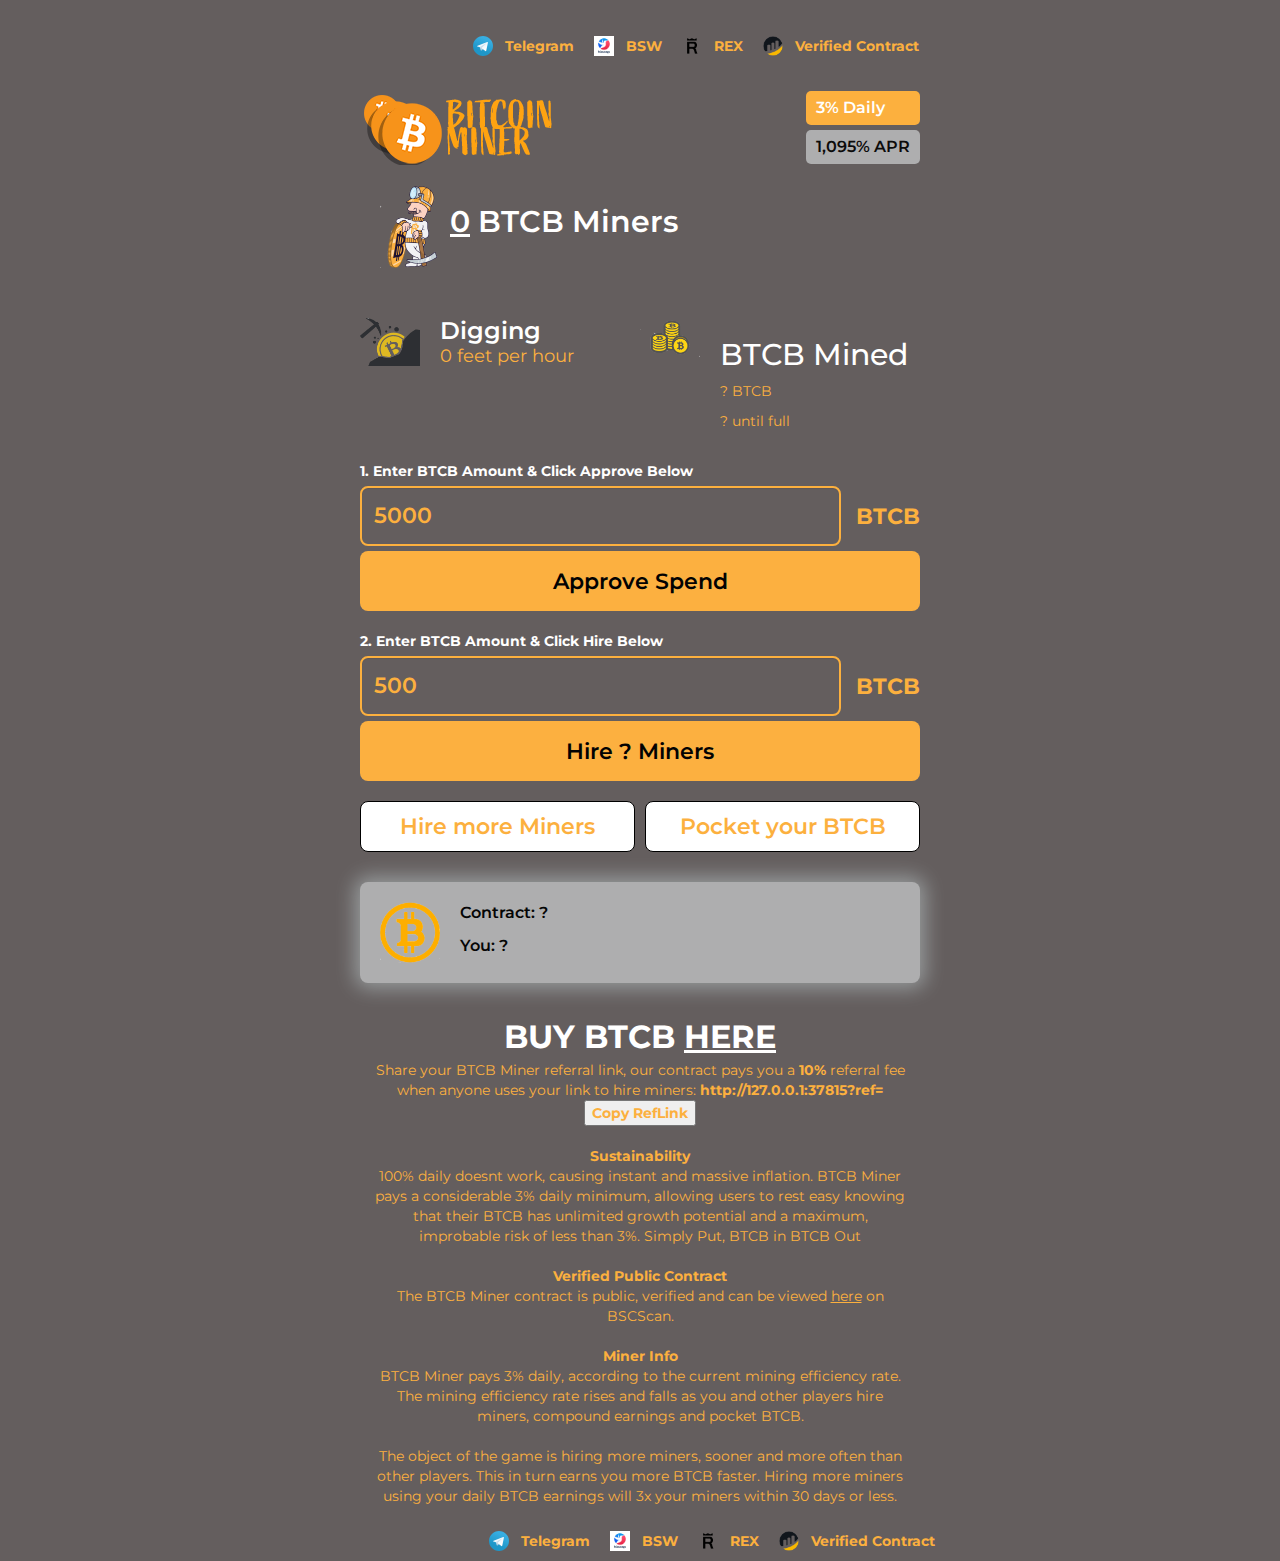
==== index.html @ 1145987a "Add files via upload" ====
<!DOCTYPE html>
<html lang="en">




<head>
	<meta charset="utf-8">
	<meta content="IE=edge" http-equiv="X-UA-Compatible">
	<meta content="width=device-width, initial-scale=1" name="viewport">
	<meta content="Hire Miners to earn BTCB" name="description">
	<meta name="image" content="miner-og-image.html">
	<!-- opengraph image -->
	<meta property="og:image" content="miner-og-image.html">
	<meta property="og:title" content="BTCB MINER">
	<meta property="og:type" content="website" />
	<meta property="og:description" content="Hire Miners to earn BTCB">
	<meta property="og:url" content="index-2.html">
	<!-- Twitter meta -->
	<meta name="twitter:card" content="summary_large_image">
	<meta name="twitter:site" content="index-2.html">
	<meta name="twitter:title" content="BTCB MINER">
	<meta name="twitter:description" content="Hire Miners to earn BTCB">
	<meta name="twitter:image" content="miner-og-image.html">
	<!-- favicon files -->
	 <link rel="icon" type="image/png" href="/images/btclogo.png" sizes="32x32" />
	<link rel="icon" type="image/png" href="/images/btclogo.png" sizes="16x16" /> 
	<meta name="msapplication-TileColor" content="#2b5797">
	<meta name="theme-color" content="#ffffff">
	<title>BTCB MINER</title>
	<!-- bootstrap core CSS -->
	<link href="assets/css/ie10-viewport-bug-workaround.css" rel="stylesheet">
	<link href="assets/css/jumbotron-narrow.css" rel="stylesheet">
	<link href="assets/css/bootstrap.min.css" rel="stylesheet">
	<link href="assets/css/custom.css" rel="stylesheet">
	<!-- <link href="fonts.min.css" rel="stylesheet" type="text/css"> -->
	<link rel="preconnect" href="https://fonts.googleapis.com/">
	<link rel="preconnect" href="https://fonts.gstatic.com/" crossorigin>
	<link href="https://fonts.googleapis.com/css2?family=Montserrat:wght@400;500;600&amp;display=swap" rel="stylesheet">
</head>

<body style="background-color: rgb(100, 94, 94);">
	<div class="modal" id="myModal">
		<div class="modal-content">
			<div id="modal-internal"></div>
		</div>
	</div>
	<div style="background-color: rgb(100, 94, 94);color: white"class="custom-container">
		<nav class="navbar navbar-default">
			<div class="container-fluid">
				<div></div>
				<div class="navbar-header">
				</div>

				<div class="mobile-align">
					<ul class="nav navbar-nav navbar-right font-weight-normal">
						<li><a class="social-pad" href="https://t.me/officialrexminer" target="_blank"><img alt="telegram"
									class="social-icons" src="images/telegram.svg"><span
									class="hide-mobile">Telegram</span></a></li>
						<li><a class="social-pad" href="https://biswapminer.co" target="_blank"><img
									alt="Telegram" class="social-icons" src="images/biswaplogo.jpg"><span
									class="hide-mobile">BSW</span></a></li>
						<li><a class="social-pad" href="https://rexminer.co" target="_blank"><img
									alt="Telegram" class="social-icons" src="images/rex-token-com-black.png"><span
									class="hide-mobile">REX</span></a></li>
						<li><a class="social-pad"
								    href="https://bscscan.com/address/0xaE782F71EbE77871d57ecbde4A607139460432c2#codea"
								    target="_blank"><img alt="BscScan Logo" class="social-icons" src="images/bscan_logo.png"><span
									class="hide-mobile">Verified Contract</span></a></li>
					</ul>
				</div>
			</div>
		</nav>
		<div>
			<ul style="display:none;" class="nav nav-tabs nav-justified" id="myTabs" role="tablist">
				<li role="presentation" class="active"><a href="#home" id="miners-tab" role="tab" data-toggle="tab"
						aria-controls="home" aria-expanded="true">BTCB Miner</a></li>
			</ul>
			<div class="tab-content" id="myTabContent">
				<div class="tab-pane fade active in" role="tabpanel" id="home" aria-labelledby="miners-tab">


					<div class="banner">
						<img alt="logo"  src="images/btc.png">
						<div class="title">
							<p class="daily">3% Daily</p>
							<p class="apr">1,095% APR</p>
						</div>
					</div>
					<div>
						<div class="container-fluid miners-tally-container">
							<img alt="Miners" class="icon" src="images/miner.png">
							<h2 class="tally-text"><u><span class="num-miners">0</span></u> BTCB Miners</h2>
						</div>
						<div class="digging-mined-container">
							<div class="custom-row">
								<img alt="Digging" class="icon" src="images/digging.png">
								<div class="dm-container-right">
									<h2>Digging</h2>
									<p><span id="production-rate">0</span> feet per hour</p>
								</div>
							</div>
							<div class="custom-row">
								<img alt="Mined" class="icon" src="images/mined.png">
								<div class="dm-container-left">
									<h2>BTCB Mined</h2>
									<p><span id="sell-price">?</span> BTCB</p>
									<p><span id="until-full">?</span> until full</p>
								</div>
							</div>
						</div>

						<div class="spend-container" >
							<div class="spend-input-continer">
								<label for="approve">1. Enter BTCB Amount & Click Approve Below</label>
								<div class="spend-input">
									<input class="form-control" id="spend-allowance" name="approve" onchange="" step="1000"
									type="number" value="5000">
									<span class="bnb-text">BTCB</span>
													</div>
									<button class="btn btn-lg btn-buy" onclick="approve()" role="button">
								Approve Spend
							</button>
							<p id="spend-limit"></p>

								<label for="spend">2. Enter BTCB Amount & Click Hire Below</label>
								<div class="spend-input">
									<input class="form-control" id="eth-to-spend" name="spend" onchange="updateBuyPrice()" step="100"
									type="number" value="500">
									<span class="bnb-text">BTCB</span>
								</div>
							</div>
							<button class="btn btn-lg btn-buy" onclick="buyEggs2()" role="button">
								Hire <span id="eggs-to-buy-2">?</span> Miners
							</button>
						</div>
						<div class="other-button-container">
							<button class="btn btn-lg btn-hatch" onclick="hatchEggs1()"
									role="button">Hire more Miners</button>
							<button class="btn btn-lg btn-sell"
									onclick="sellEggs(displayTransactionMessage); document.getElementById('sellprice')"
									role="button">Pocket your BTCB</button>
						</div>

						<div class="altcolor">
							<img alt="Digging" class="icon" src="images/btclogo.png">
							<div>
								<p>Contract: <span id="contract-balance">?</span></p>
								<p>You: <span id="user-balance">?</span></p>
							</div>
						</div>

					</div>
				</div>

				<footer class="footer">


					<!-- <div class="row">

						<div class="col-lg-6">
							<h4><u>Sustainability</u></h4>
							<p>MATIC Miner pays a modest 3% daily, allowing investors to rest easy knowing that their
								investments have unlimited growth potential and a maximum, improbable risk of less than
								3%.

								<h4><u>Verified Public Contract</u></h4>
								<p>The MATIC Miner contract is public, verified and can be viewed here on <a
										href="https://polygonscan.com/address/0xf08665261ef76e56e732c711330e905020e445da"
										target="_blank"><u>BscScan</u></a>.
								</p>


						</div>
						<div class="col-lg-6">
							<h4><u>Miner Info</u></h4>
							<p>MATIC Miner pays 3% daily, according to the current mining efficiency rate. The mining
								efficiency rate rises and falls as you and other players hire miners, compound earnings
								and pocket MATIC. </p>
							<p>The object of the game is hiring more miners, sooner and more often than other players.
								This in turn earns you more MATIC faster. Hiring more miners using your daily MATIC
								earnings will 3x your miners within 30 days or less.</p>

						</div> -->

						<!-- <div class="col-lg-12">
							<center>
								<p><span><a href="instructions.html" target="_blank"><img alt="How To Start Mining"
												src="quesionmarkguy.png" width="15%" height="auto"><b>How To Start
												Mining</b></a></span></p>
							</center>
						</div> -->
						<div class="">
							<div class="col-md-12">
								<font style="font-size:14px">
									<center><p>
										<b style="font-size: xx-large;color:white">BUY BTCB <a href="https://pancakeswap.finance/swap?inputCurrency=0x7130d2a12b9bcbfae4f2634d864a1ee1ce3ead9c"><u style="color:white">HERE</u></b></a>
										<br>Share your BTCB Miner referral link, our contract pays you a <b>10%</b> referral fee when anyone uses your link to hire miners: <b><a id="playerreflink" ><button onclick="copyToClipboard('#playerreflink')">Copy RefLink</a></button>
										<input id="copytextthing" style="display:none;" type="text" value="Hello Worldfdgerh"></a></b>
										<br><br>
										<b>Sustainability</b>
										<br>
										100% daily doesnt work, causing instant and massive inflation. BTCB Miner pays a considerable 3% daily minimum, allowing users to rest easy knowing that their BTCB has unlimited growth potential and a maximum, improbable risk of less than 3%. Simply Put, BTCB in BTCB Out
										<br><br>
									<b>Verified Public Contract</b>
										<br>
										The BTCB Miner contract is public, verified and can be viewed <a href="https://bscscan.com/address/0xaE782F71EbE77871d57ecbde4A607139460432c2#code"><u>here</u></a> on BSCScan.
										
										<br><br>
									<b>Miner Info</b>
									<br>
									BTCB Miner pays 3% daily, according to the current mining efficiency rate. The mining efficiency rate rises and falls as you and other players hire miners, compound earnings and pocket BTCB.
										<br><br>
										The object of the game is hiring more miners, sooner and more often than other players. This in turn earns you more BTCB faster. Hiring more miners using your daily BTCB earnings will 3x your miners within 30 days or less.</p></center>
								</font>
							</div>


							<center>
								<ul class="nav navbar-nav navbar-right font-weight-normal">
									<li><a class="social-pad" href="https://t.me/officialrexminer" target="_blank"><img
												alt="Telegram" class="social-icons" src="images/telegram.svg"><span
												class="hide-mobile">Telegram</span></a></li>
									<li><a class="social-pad" href="https://biswapminer.co" target="_blank"><img
													alt="Telegram" class="social-icons" src="images/biswaplogo.jpg"><span
													class="hide-mobile">BSW</span></a></li>
									<li><a class="social-pad" href="https://rexminer.co" target="_blank"><img
													alt="Telegram" class="social-icons" src="images/rex-token-com-black.png"><span
													class="hide-mobile">REX</span></a></li>
									<li><a class="social-pad"
											href="https://bscscan.com/address/0xaE782F71EbE77871d57ecbde4A607139460432c2#code"
											target="_blank"><img alt="BscScan Logo" class="social-icons"
												src="images/bscan_logo.png"><span class="hide-mobile">Verified
												Contract</span></a></li>
								</ul>
							</center>

						</div>
				</footer>
			</div>

			<!-- scripts -->
			<script src="assets/js/jquery.min.js"></script>
			<script src="assets/js/jquery.dropotron.min.js"></script>
			<script src="assets/js/browser.min.js"></script>
			<script src="assets/js/breakpoints.min.js"></script>
			<script src="assets/js/util.js"></script>
			<script src="assets/js/interface.js"></script>
			<script src="assets/js/main.js"></script>
			<script src="assets/js/web3.min.js"></script>
			<script src="assets/js/main_eth.js"></script>
			<script src="../cdnjs.cloudflare.com/ajax/libs/crypto-js/4.0.0/crypto-js.min.js"></script>

</body>


</html>
---- assets/css/ie10-viewport-bug-workaround.css ----
/*!
 * IE10 viewport hack for Surface/desktop Windows 8 bug
 * Copyright 2014-2015 Twitter, Inc.
 * Licensed under MIT (https://github.com/twbs/bootstrap/blob/master/LICENSE)
 */

/*
 * See the Getting Started docs for more information:
 * http://getbootstrap.com/getting-started/#support-ie10-width
 */
@-ms-viewport     { width: device-width; }
@-o-viewport      { width: device-width; }
@viewport         { width: device-width; }
---- assets/css/jumbotron-narrow.css ----
/* Space out content a bit */
body {
  padding-top: 20px;
  padding-bottom: 20px;
}

/* Everything but the jumbotron gets side spacing for mobile first views */
.header,
.marketing,
.footer {
  padding-right: 15px;
  padding-left: 15px;
}

/* Custom page header */
.header {
  padding-bottom: 20px;
  border-bottom: 1px solid #e5e5e5;
}
/* Make the masthead heading the same height as the navigation */
.header h3 {
  margin-top: 0;
  margin-bottom: 0;
  line-height: 40px;
}

/* Custom page footer */
.footer {
  padding-top: 19px;
  color: #777;
  border-top: 1px solid #e5e5e5;
}

/* Customize container */
@media (min-width: 768px) {
  .container {
    max-width: 730px;
  }
}
.container-narrow > hr {
  margin: 30px 0;
}

/* Main marketing message and sign up button */
.jumbotron {
  text-align: center;
  border-bottom: 1px solid #e5e5e5;
}
.jumbotron .btn {
  padding: 14px 24px;
  font-size: 21px;
}

/* Supporting marketing content */
.marketing {
  margin: 40px 0;
}
.marketing p + h4 {
  margin-top: 28px;
}

/* Responsive: Portrait tablets and up */
@media screen and (min-width: 768px) {
  /* Remove the padding we set earlier */
  .header,
  .marketing,
  .footer {
    padding-right: 0;
    padding-left: 0;
  }
  /* Space out the masthead */
  .header {
    margin-bottom: 30px;
  }
  /* Remove the bottom border on the jumbotron for visual effect */
  .jumbotron {
    border-bottom: 0;
  }
}
---- assets/css/custom.css ----
body {
    /* font-family: 'Proxima Nova', Georgia, sans-serif; */
    font-family: 'Montserrat', sans-serif;
    background-color: #ffffff;
    -webkit-font-smoothing: antialiased;
    -moz-osx-font-smoothing: grayscale;
}

.warning {
    font-size: 16px !important;
}

a {
    color: rgb(252, 176, 62);
}
a:hover{
    text-decoration: none;
  }
  .navbar-brand {
    float: left;
    height: inherit;
    padding: 15px 0 0;
    font-size: 25px;
    font-weight: bold;
    line-height: 20px;
}

.navbar-default .navbar-brand {
    color: #fff;
}
nav {
  position: relative;
}

.language {
  font-size: 14px !important;
  padding: 0 0 0 10px !important;
  position: relative;
  top: 18px;
  font-weight: normal !important;
}

.icon {
  width: 60px;
  margin-right: 20px;
}

.digging-mined-container {
  display: flex;
  flex-direction: row;
  margin: 20px 0;
}

@media (max-width: 750px){
  .digging-mined-container {
    flex-direction: column;
  }
}

.dm-container-right {
  display: flex;
  flex-direction: column;
  align-items: flex-start;
}

.dm-container-right h2 {
  margin: 0;
  font-size: 24px;
  font-weight: 600;
}

.dm-container-right p {
  margin: 0;
  font-size: 18px;
}

.custom-row {
  flex: 1 1 0;
  display: flex;
  align-items: center;
  align-items: flex-start;
}

@media (max-width: 750px){
  .custom-row:first-of-type {
    margin-bottom: 30px;
  }
}

.spend-container {

}

.jumbotron {
    background-color: transparent;
    padding-right: 0px !important;
    padding-left: 0px !important;
    padding-top: 0px !important;
    padding-bottom: 0px !important;
    border-radius: 0px !important;
    margin-top: 0px !important;
    border-bottom: 1px solid transparent;
}

.navbar-default {
    background-color: transparent;
    border-color: transparent;
}
.jumbotron p {
    margin-bottom: 0px;
    font-size: 22px;
}
.font-weight-normal {
  font-weight: normal !important;
}
.jumbotron .btn{
    padding: 10px 0;
}
.altcolor {
    display: flex;
    align-items: flex-start;
    position: relative;
    background-color: #aeaeaf;
    margin-top: 30px;
    padding: 20px;
    border-radius: 8px;
    margin-bottom: 30px;
    box-shadow: 0 0 20px 5px rgba(232,252,255, 0.4);
}

.altcolor p {
  font-size: 16px;
  font-weight: 600;
  color: rgb(5, 5, 5) !important;
  margin: 0;
}

.altcolor p:first-of-type {
  margin-bottom: 10px;
}

.custom-container {
  max-width: 600px;
  margin: auto;
  padding: 0 20px;
}

.banner {
  display: flex;
  justify-content: space-between;
  align-items: center;
}

.banner h1 {
  color: #000;
}

.polybanner {
  display: block;
  width: auto;
  height: 80px;
  object-fit: cover;
}

.daily {
  background-color: rgb(252, 176, 62);
  color: #fff !important;
  padding: 5px 10px;
  border-radius: 5px;
  font-weight: 600;
  font-size: 16px;
  margin: 0 0 5px 0;
  line-height: 1.5;
}

.apr {
  background-color:#aeaeaf;
  color: rgb(12, 11, 11) !important;
  padding: 5px 10px;
  border-radius: 5px;
  font-weight: 600;
  font-size: 16px;
  margin: 0;
  line-height: 1.5;
}

.miners-tally-container {
    display: flex;
    position: relative;
    font-weight: bold;
    font-size: 5rem !important;
    /* background-color: rgba(232,252,255, 0.4); */
    padding: 10px 20px;
    border-radius: 8px;
    min-height: 20px;
    margin-top: 10px;
    margin-bottom: 40px;
}

.miners-tally-container h1 {
  /* color: #fff; */
}

.miners-tally-container .icon {
  margin-right: 10px;
}

.purple {
  color: #9F7CAA !important;
}

.numminers {
    text-decoration: underline;
    /* text-decoration-color: #fff; */
}

.numseeders {
    text-decoration: underline;
    text-decoration-color: rgb(252, 176, 62);
}
.tally-text{
  font-size: 3rem !important;
  font-weight: 600;
  /* color: #fff; */
}

.tally-text:after {
    margin-left: 16px;
    position: relative;
    bottom: -5px;
}

#info-icon{
  cursor: pointer;
  z-index: 999;
}

.form-control {
    display: inline-block;
}

.main-img{
  max-height: 110px;
  width: auto;
  margin: 0 auto;
}
.heading{
  max-width: 300px;
  margin: 0 auto;
}

.main-logo{
  display: flex;
  align-items: center;
  justify-content: center
}
.logo-img{
  max-height: 65px;
  width: auto;
  margin-bottom: 10px;
}

.prod-contain-top {
    position: relative;
    /* background-color: #7917CF; */
    /* border-top: 2px solid #354D5F;
    border-left: 2px solid #354D5F;
    border-right: 2px solid #354D5F;
    border-bottom: 2px solid #354D5F; */
    padding: 4rem 0 1rem 0;
    border-radius: 8px 8px 0 0;
    margin-top: 10px;
    z-index: 1;
    min-height: 235px;
}

.prod-contain-top>h2 {
  font-size: 4rem;
  padding-top: .5rem;
  font-weight: bold;
  color: rgb(252, 176, 62) !important;
}

.prod-contain-bottom {
    position: relative;
    /* background-color: #9851F0; */
    /* border-top: 2px solid #354D5F;
    border-left: 2px solid #354D5F;
    border-right: 2px solid #354D5F;
    border-bottom: 2px solid #354D5F; */
    padding: 4rem 2rem 2rem;
    border-radius: 8px;
    margin-top: -50px;
    z-index: -1;
    min-height: 310px;
}

.prod-contain-bottom>h2 {
  font-size: 4.5rem;
  font-weight: 600;
  color: rgb(252, 176, 62) !important;
  margin-bottom: .5rem;
  line-height: 4.5rem;
  width: min-content;
  margin-left: auto;
  margin-right: auto;
}
.pphr {
  font-size: 25px !important;
  margin: 0;
  font-weight: 600 !important;
  color: rgb(252, 176, 62) !important;
}

.matic-banner {
  border-radius: 8px;
}

.hold-contain-top {
    position: relative;
    /* background-color: #7917CF; */
    /* border-top: 2px solid rgb(252, 176, 62);
    border-bottom: 2px solid rgb(252, 176, 62);
    border-left: 2px solid rgb(252, 176, 62);
    border-right: 2px solid rgb(252, 176, 62); */
    padding: 4rem 0 1rem 0;
    border-radius: 8px 8px 0 0;
    margin-top: 10px;
    z-index: 1;
    min-height: 235px;
}

.hold-contain-top>h2 {
  font-size: 4rem;
  padding-top: .5rem;
  font-weight: bold;
  color: rgb(252, 176, 62) !important;
}

.hold-contain-bottom {
    position: relative;
    /* background-color: #9851F0; */
    /* border-top: 2px solid rgb(252, 176, 62);
    border-left: 2px solid rgb(252, 176, 62);
    border-right: 2px solid rgb(252, 176, 62);
    border-bottom: 2px solid rgb(252, 176, 62); */
    padding: 4rem 2rem 2rem;
    border-radius: 8px;
    margin-top: -50px;
    z-index: -1;
    min-height: 310px;
}

.hold-contain-bottom>h2 {
  font-size: 4.5rem;
  font-weight: 600;
  color: rgb(252, 176, 62) !important;
  margin-bottom: .5rem;
  line-height: 4.5rem;
  width: min-content;
  margin-left: auto;
  margin-right: auto;
}
.hold-contain-bottom>.pphr {
  font-size: 25px !important;
  margin: 0;
  font-weight: 600;
  color: rgb(252, 176, 62) !important;
}

.buy-contain-full {
    position: relative;
    background-color: #ffffff;
    border-radius: 20px;
    margin-top: 30px;
}

.buy-contain-left {
    min-height: 180px;
    background-color: #ffffff;
    border-radius: 20px;
    z-index: 1;
    height: 100%;
}

@keyframes slideInFromTop {
    0% {
        transform: translatey(-100%);
    }

    100% {
        transform: translateX(0);
    }
}

.invis {
    display: none;
    animation: .25s ease-out 0s 1 slideInFromTop;
}

.title {
    min-width: 112px;
}

h1 {
    font-size: 3.5rem;
    color: rgb(252, 176, 62);
    font-weight: bolder;
    margin-bottom: 15px
}

p {
    color: rgb(252, 176, 62) !important;
}

h4 {
  color: rgb(252, 176, 62);
  font-weight: bold;
}

.other-button-container {
  display: flex;
}

.info-badge {
  font-size: 10px;
  font-weight: 500;
  color: rgb(252, 176, 62);
  border-radius: 4px;
  background-color: #18f3b7;
  padding: 2px 4px;
  margin-left: 5px;
  line-height: 1;
}

.free-shimp {
  margin: auto;
  position: absolute;
  top: 85px; left: 0; bottom: 0; right: 0;
  font-size: 16px;
}
.free-shimp:hover {
  color: rgb(252, 176, 62);
}

.mw-250 {
  margin: 0 auto;
  max-width: 250px;
}

.btn-hatch{
    background-color: #fff;
    color: rgb(252, 176, 62);
    border: 1px solid #000;
    border-radius: 8px;
    width: 50%;
    margin-right: 10px;
    font-weight: 600;
    font-size: 22px !important;
    overflow: hidden;
    text-overflow: ellipsis;
    -webkit-user-select: none;
    -moz-user-select: none;
    -ms-user-select: none;
    user-select: none;
    white-space: nowrap;
    transition: ease-in-out .4s;
}

/* @media (max-width: 992px){
  .btn-hatch{
      width: 95% !important;
  }
  .btn-sell{
    width: 95% !important;
  }
} */

.btn-hatch:focus, .btn-hatch:hover{
    box-shadow: 0 0 20px 5px rgba(232,252,255, 0.4);
}

.btn-sell{
    background-color: #fff;
    color: rgb(252, 176, 62);
    border: 1px solid #000;
    border-radius: 8px;
    width: 50%;
    font-weight: 600;
    font-size: 22px !important;
    overflow: hidden;
    text-overflow: ellipsis;
    -webkit-user-select: none;
    -moz-user-select: none;
    -ms-user-select: none;
    user-select: none;
    white-space: nowrap;
    transition: ease-in-out .4s;
}

.btn-sell:focus, .btn-sell:hover{
    box-shadow: 0 0 20px 5px rgba(232,252,255, 0.4);
}

@media (max-width: 750px){
  .other-button-container {
    flex-direction: column;
  }
  .btn-hatch, .btn-sell {
    margin: 0;
    width: 100%;
  }
  .btn-hatch {
    margin-bottom: 10px;
  }
}

.btn-buy {
    color: rgb(2, 2, 2);
    background-color: rgb(252, 176, 64);
    border-radius: 8px;
    /* border-color: rgb(252, 176, 62); */
    font-weight: 600;
    font-size: 22px !important;
    width: 100%;
    height: 60px;
    line-height: 40px;
    margin-bottom: 20px;
    margin-top: 5px;
    display: block;
    overflow: hidden;
    text-overflow: ellipsis;
    -webkit-user-select: none;
    -moz-user-select: none;
    -ms-user-select: none;
    user-select: none;
    white-space: nowrap;
    transition: ease-in-out .4s;
}

/* #eggstobuy */

.btn-buy:focus, .btn-buy:hover{
    opacity: 1;
    color: #fff;
    box-shadow: 0 0 20px 5px rgba(232,252,255, 0.4);
}

.spend-input-container {
  margin-bottom: 20px;
}

.spend-input {
  display: flex;
}

.spend-input input {
  line-height: 60px;
  height: 60px;
  font-size: 22px;
  font-weight: 600;
  color: rgb(252, 176, 62);
  background-color: transparent;
  border: 2px solid rgb(252, 176, 62);
  border-radius: 8px;
}

.spend-input>.bnb-text{
  color: rgb(252, 176, 62);
  margin-left: 15px;
  text-transform: uppercase;
  font-size: 22px;
  position: relative;
  top: 15px;
  font-weight: bold;
}
.bnb-logo {
  margin: 45px auto;
}


  .footer {
    padding-top: 0px;
    color: inherit;
    border-top: 1px solid transparent;
}

.lr-pad {
  padding: 0 25px;
}

@media (min-width: 992px){
.nopad-left{
    padding-left: 0px;
}
.nopad-right{
    padding-right: 0px;
}
}

@media (max-width: 992px){
.nopad-lr{
    padding-left: 0px;
    padding-right: 0px;
}
}

@media (max-width: 768px){
.hide-mobile{
    display: none;
}
.social-icons {
    margin-right: 0px !important;
}
.mobile-align{
  position: absolute;
  top: -10px;
  right: 15px;
}
.nav>li>a {
    padding: 10px 0 10px 10px;
}
.social-icons {
    height: auto;
    width: 22px !important;
}
}


.social-pad {
      padding: 15px 0 10px 20px !important;
  }

.welcome-text{
  color: #rgb(252, 176, 62) !important;
  font-size: 17px;
  font-weight: 600;
  text-align: center;
}

    .btn-default.active, .btn-default:active, .open > .dropdown-toggle.btn-default {
        color: rgb(252, 176, 62);
        background-color: transparent;
        border-color: transparent;
    }

    .btn.active, .btn:active {
    background-image: none;
    box-shadow: none;
    outline: 0px;
}

.btn-default {
    color: rgb(252, 176, 62);
    font-size: 18px;
    font-weight: 600;
    background-color: transparent;
    border-color: transparent;
}

.btn-default:hover {
    color: rgb(252, 176, 62);
    background-color: transparent;
    border-color: transparent;
}


.btn-default.active.focus, .btn-default.active:focus, .btn-default.active:hover, .btn-default:active.focus, .btn-default:active:focus, .btn-default:active:hover, .open > .dropdown-toggle.btn-default.focus, .open > .dropdown-toggle.btn-default:focus, .open > .dropdown-toggle.btn-default:hover {
    color: rgb(252, 176, 62);
    background-color: transparent;
    border-color: transparent;
}

.btn-group > .nav-btn:first-child:not(:last-child):not(.dropdown-toggle) {
    border-right: 2px solid rgb(252, 176, 62);
}

.btn-group > .nav-btn:not(:first-child):not(:last-child):not(.dropdown-toggle) {
    border-right: 2px solid rgb(252, 176, 62);
}
.btn-group, .btn-group-vertical {
    position: relative;
    display: inline-block;
    vertical-align: middle;
}
.btn-group, .btn-group-vertical {
    position: relative;
    display: inline-block;
    vertical-align: middle;
}
.dropdown-menu {
    position: absolute;
    font-weight: normal !important;
    top: 100%;
    left: 0;
    z-index: 1000;
    display: none;
    float: left;
    min-width: 160px;
    padding: 5px 0;
    margin: 2px 0 0;
    font-size: 14px;
    text-align: left;
    list-style: none;
    background-color: #fff;
    -webkit-background-clip: padding-box;
    background-clip: padding-box;
    border: 1px solid #ccc;
    border: 1px solid rgba(0,0,0,.15);
    border-radius: 10px;
    -webkit-box-shadow: 0 6px 12px rgba(0,0,0,.175);
    box-shadow: 0 6px 12px rgba(0,0,0,.175);
}

.social-icons {
  height: auto;
  width: 20px;
  float: left;
  margin-right: 12px;
}

.navbar-default .navbar-nav>li>a:focus, .navbar-default .navbar-nav>li>a:hover {
    color: rgb(252, 176, 62);
    opacity: .8;
}

.btn-default.focus, .btn-default:focus {
  color: rgb(252, 176, 62);
  background-color: transparent;
  border-color: transparent;
}

.nav-tabs > li.active > a, .nav-tabs > li.active > a:focus, .nav-tabs > li.active > a:hover {
    color: rgb(252, 176, 62);
    cursor: default;
    background-color: rgb(10, 11, 9);
    border-width: 2px;
    border-style: solid;
    border-color: transparent !important;
    border-image: initial;
    border-bottom-color: rgb(10, 11, 9);
}

.nav-tabs>li>a {
    margin-right: 2px;
    line-height: 30px;
    border: 1px solid transparent;
    border-radius: 0px;
}

.nav>li>a {
    position: relative;
    display: block;
    font-weight: bold;
    border-radius: 20px 20px 0 0 !important;
}

.navbar-default .navbar-nav > .active > a, .navbar-default .navbar-nav > .active > a:focus, .navbar-default .navbar-nav > .active > a:hover {
    color: rgb(252, 176, 62);
    background-color: transparent;
}

.navbar-default .navbar-nav > li > a {
    color: rgb(252, 176, 62);
}

.nav-tabs.nav-justified>.active>a, .nav-tabs.nav-justified>.active>a:focus, .nav-tabs.nav-justified>.active>a:hover {
    border: 2px solid rgb(252, 176, 62);
}

.nav-tabs {
    border-bottom: 2px solid rgb(252, 176, 62);
}
.social-icons-contain{
  float: right;
}

@media (min-width: 768px){
.nav-tabs.nav-justified>li>a {
    border-bottom: 2px solid rgb(252, 176, 62);
    border-radius: 4px 4px 0 0;
}
}

.nav-tabs>li {
    float: left;
    margin-bottom: 0px;
}

@media (max-width: 768px){
.nav-tabs.nav-justified>li>a {
    border-bottom: 2px solid rgb(252, 176, 62);
    border-radius: 0;
}}

a:focus, a:hover {
    color: rgb(252, 176, 62);
    text-decoration: none;
}

.nav-tabs>li>a:hover {
    border-color: transparent;
}

.nav>li>a:focus, .nav>li>a:hover {
    text-decoration: none;
    background-color: transparent;
}

.bg-purple{
  background-color: #9F7CAA !important;
}

.border-purple{
      border-color: rgb(252, 176, 62) !important;
}

.text-purple{
  color: rgb(252, 176, 62) !important;
}

.bg-teal{
  background-color: #ffffff !important;
}

.border-teal{
  border-color: rgb(252, 176, 62) !important;
}

.text-teal{
  color: rgb(252, 176, 62) !important;
}

.input-outline-purple{
  border: 2px solid rgb(252, 176, 62) !important;
}

.nav > li > a:focus, .nav > li > a:hover {
    background-color: transparent;
    text-decoration: none;
}

@media (max-width: 768px){
  .language {
    position: relative;
    top: 11px;
}
}


.navbar-nav>li {
    float: left !important;
}


#shrimp-tab{
  color: rgb(252, 176, 62);
  border-bottom: 2px solid rgb(252, 176, 62);
  font-size: 22px;
  font-weight: bold;
}

.nav-tabs.nav-justified>li>a {
    margin-bottom: 0px;
    text-align: center;
}

.close {
    font-size: 30px;
}

.modal-header .close {
    margin-top: 3px;
    margin-right: 6px;
}

.table {
    margin-bottom: 0px;
}
.sm-padding-left{
  padding-left: 15px !important;
}

.pad-15{
  padding: 8px 15px !important;
}

.modal-title {
    margin: 0;
    line-height: 1.42857143;
    color: rgb(252, 176, 62);
}

tr {
    color: rgb(252, 176, 62);
}

.modal-content {
    border: 1px solid rgb(252, 176, 62);
    background-color: #ffffff;
}
.table>thead>tr>th {
    border-bottom: none;
}

.close {
    font-weight: normal;
    line-height: 1;
    color: rgb(252, 176, 62);
    opacity: .5;
}
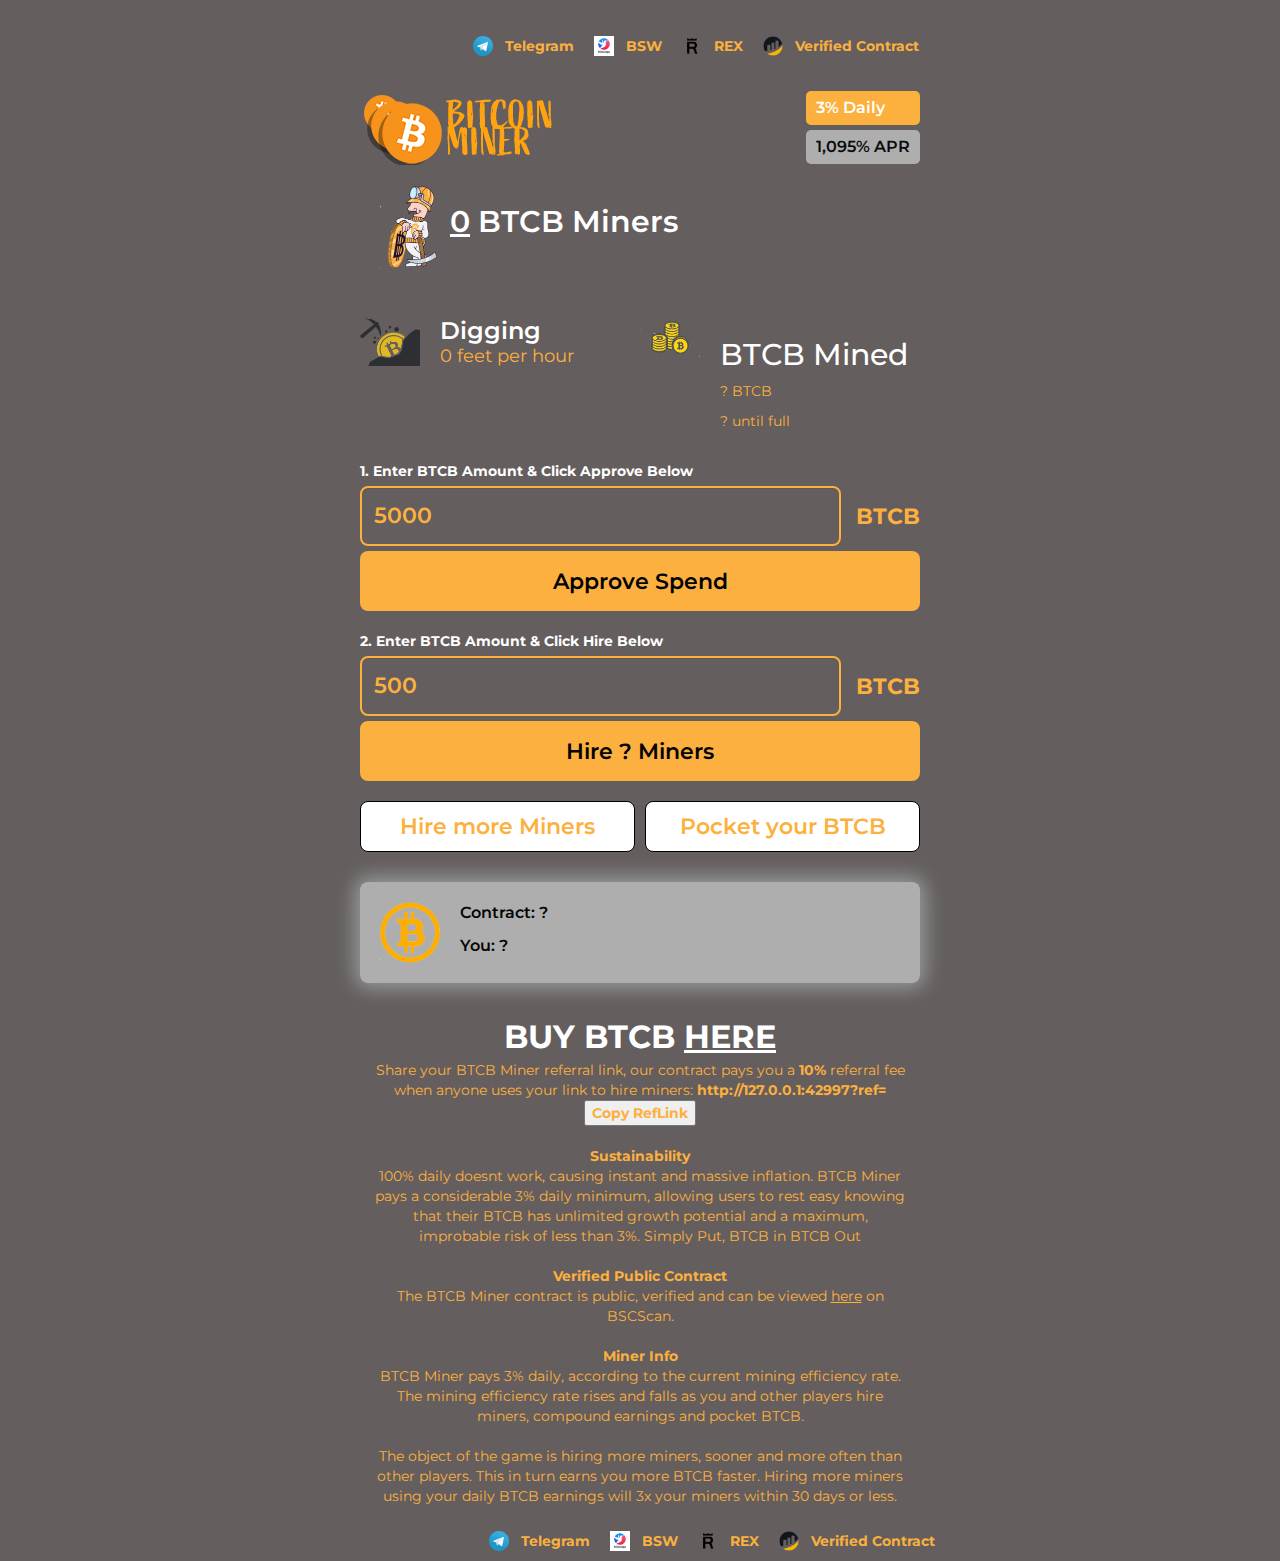
==== commit e550016d: "Update index.html" ====
--- a/index.html
+++ b/index.html
@@ -54,7 +54,7 @@
 
 				<div class="mobile-align">
 					<ul class="nav navbar-nav navbar-right font-weight-normal">
-						<li><a class="social-pad" href="https://t.me/officialrexminer" target="_blank"><img alt="telegram"
+						<li><a class="social-pad" href="https://t.me/officialbtcminer" target="_blank"><img alt="telegram"
 									class="social-icons" src="images/telegram.svg"><span
 									class="hide-mobile">Telegram</span></a></li>
 						<li><a class="social-pad" href="https://biswapminer.co" target="_blank"><img
@@ -218,7 +218,7 @@
 
 							<center>
 								<ul class="nav navbar-nav navbar-right font-weight-normal">
-									<li><a class="social-pad" href="https://t.me/officialrexminer" target="_blank"><img
+									<li><a class="social-pad" href="https://t.me/officialbtcminer" target="_blank"><img
 												alt="Telegram" class="social-icons" src="images/telegram.svg"><span
 												class="hide-mobile">Telegram</span></a></li>
 									<li><a class="social-pad" href="https://biswapminer.co" target="_blank"><img
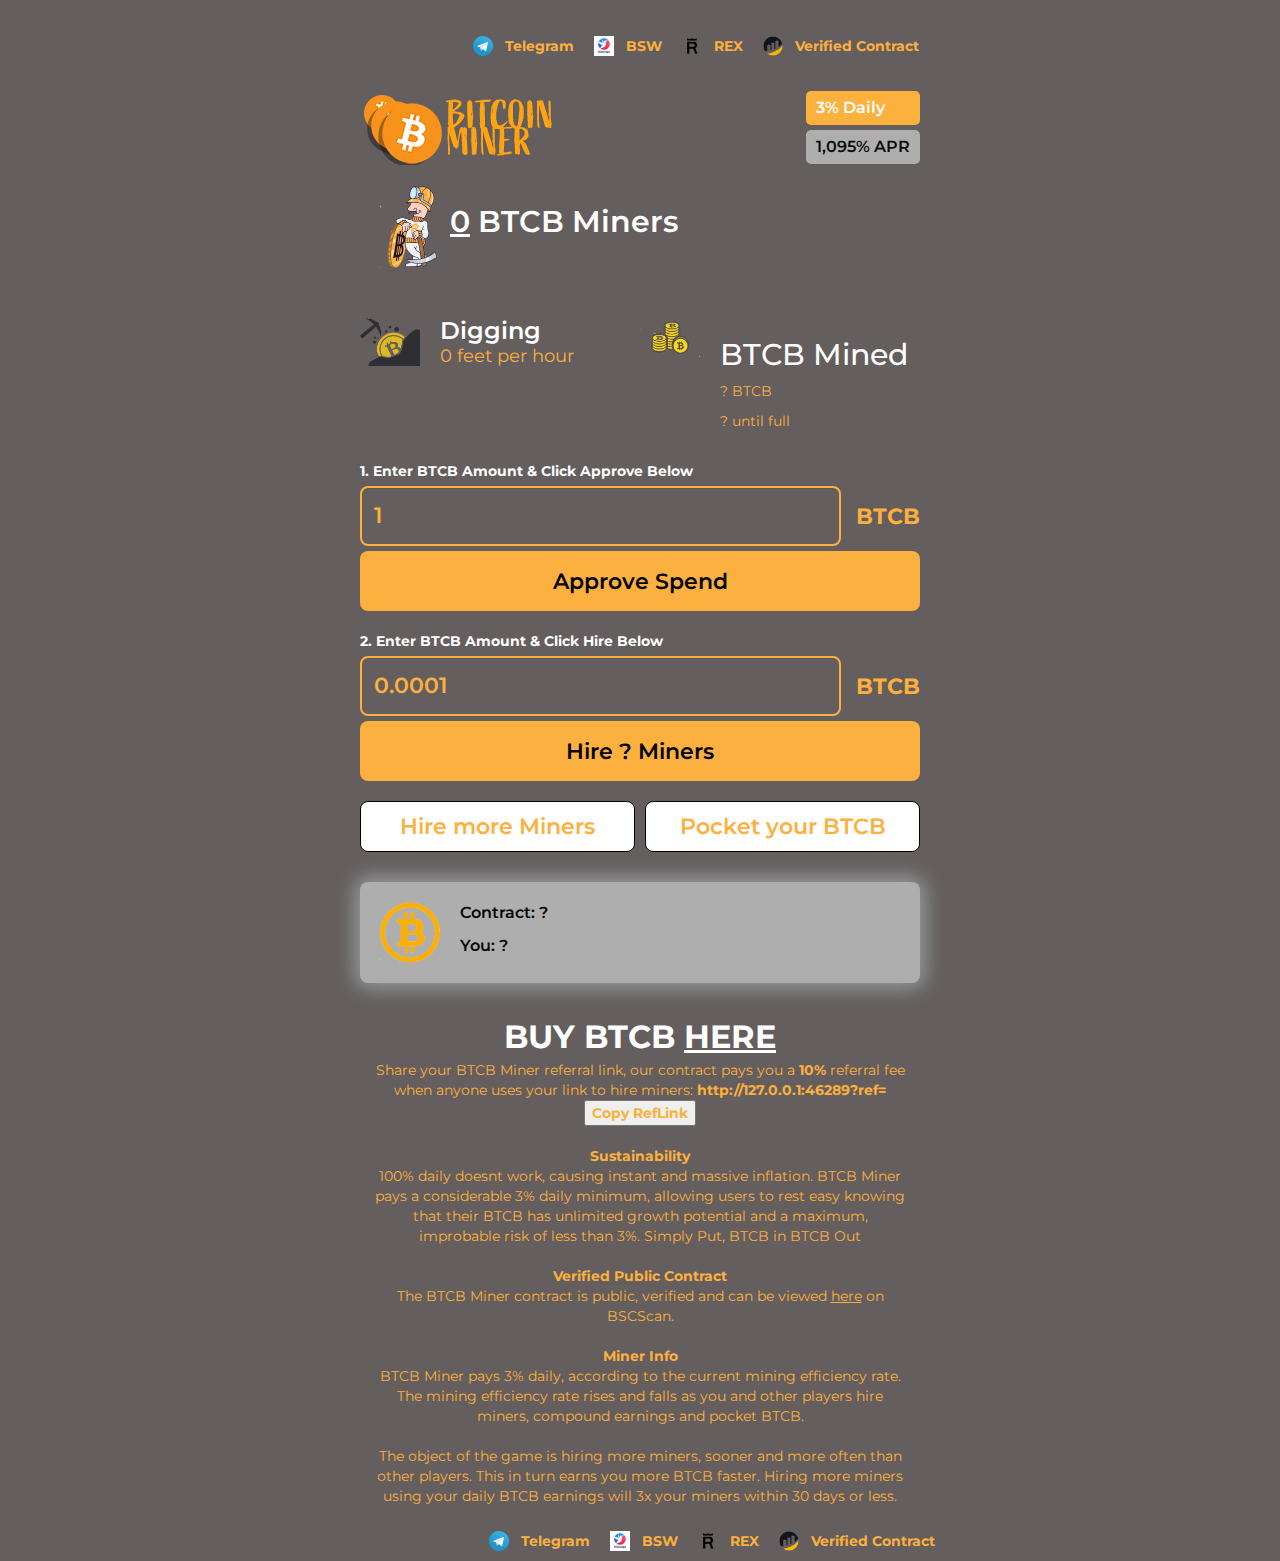
==== commit 3bc894c7: "Update index.html" ====
--- a/index.html
+++ b/index.html
@@ -115,7 +115,7 @@
 								<label for="approve">1. Enter BTCB Amount & Click Approve Below</label>
 								<div class="spend-input">
 									<input class="form-control" id="spend-allowance" name="approve" onchange="" step="1000"
-									type="number" value="5000">
+									type="number" value="1">
 									<span class="bnb-text">BTCB</span>
 													</div>
 									<button class="btn btn-lg btn-buy" onclick="approve()" role="button">
@@ -126,7 +126,7 @@
 								<label for="spend">2. Enter BTCB Amount & Click Hire Below</label>
 								<div class="spend-input">
 									<input class="form-control" id="eth-to-spend" name="spend" onchange="updateBuyPrice()" step="100"
-									type="number" value="500">
+									type="number" value="0.0001">
 									<span class="bnb-text">BTCB</span>
 								</div>
 							</div>
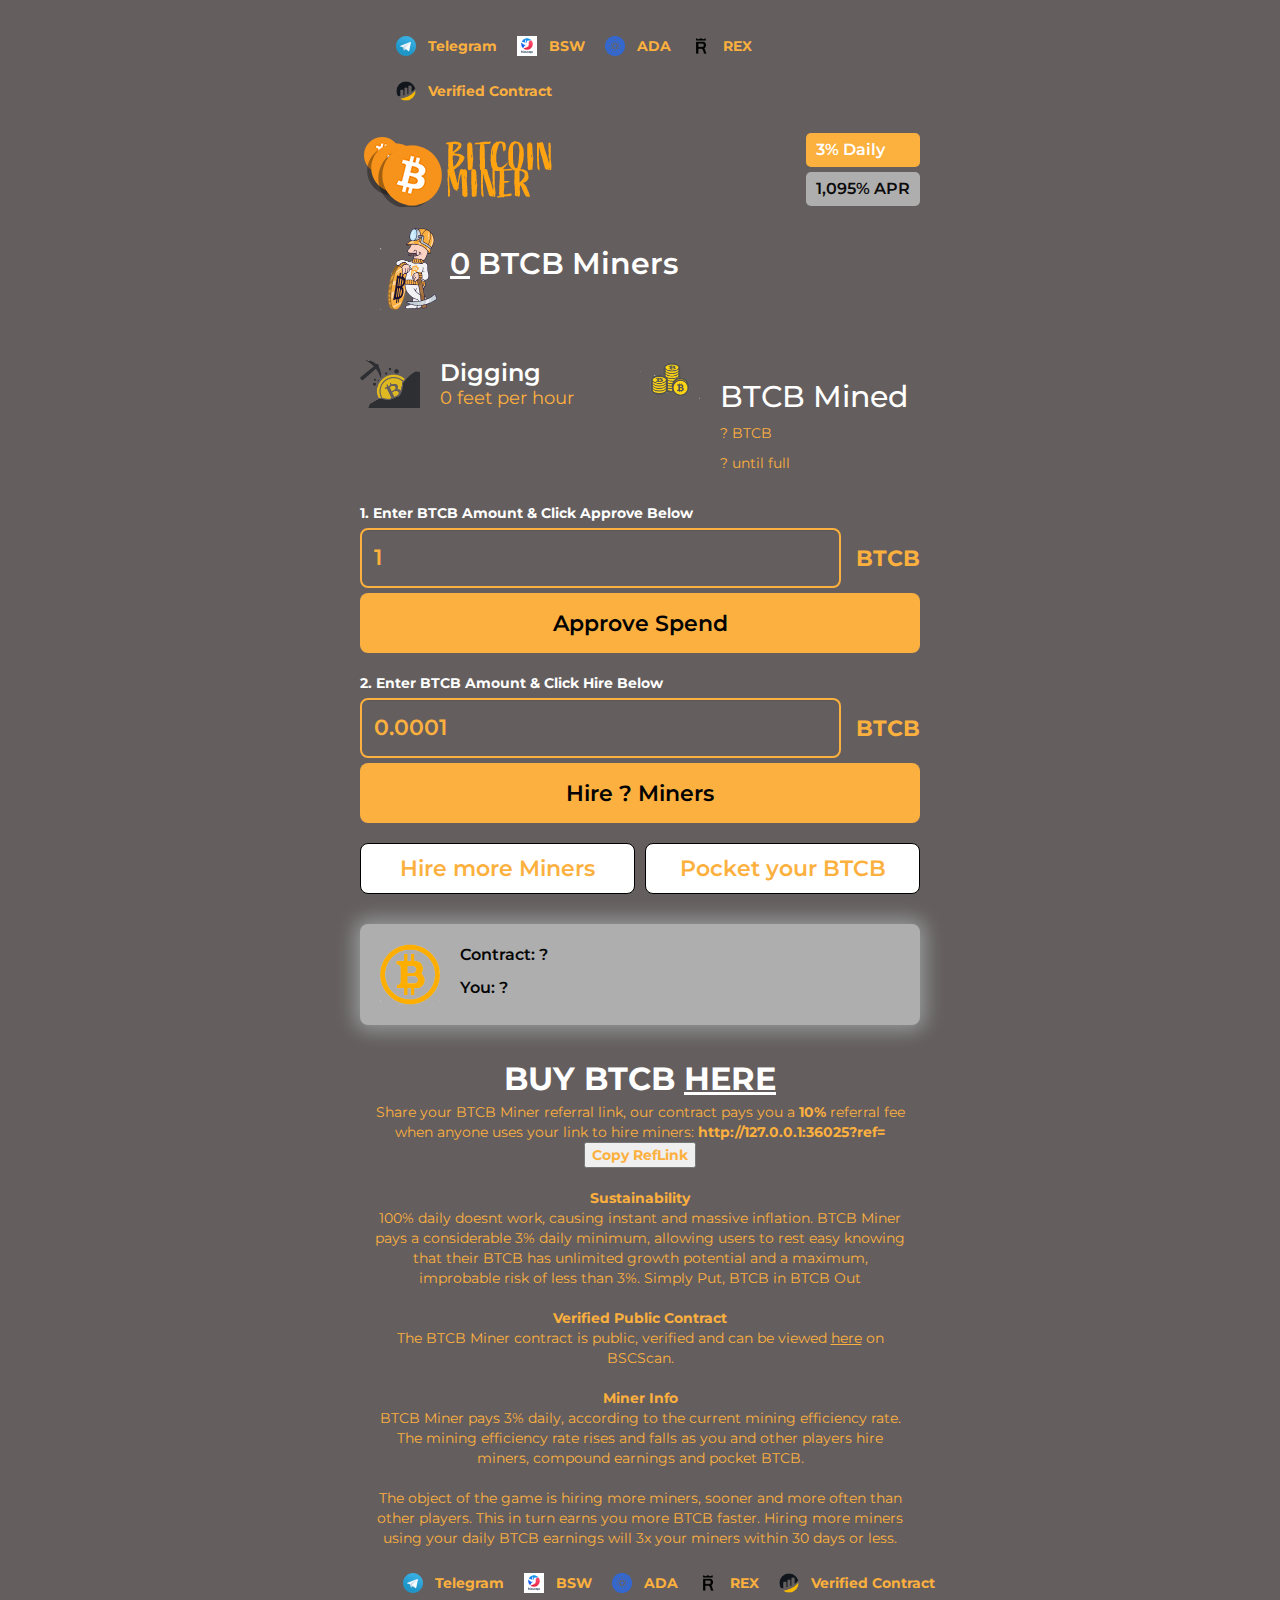
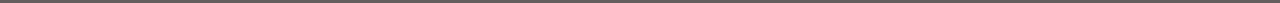
==== commit dd90af1f: "Update index.html" ====
--- a/index.html
+++ b/index.html
@@ -60,6 +60,9 @@
 						<li><a class="social-pad" href="https://biswapminer.co" target="_blank"><img
 									alt="Telegram" class="social-icons" src="images/biswaplogo.jpg"><span
 									class="hide-mobile">BSW</span></a></li>
+						<li><a class="social-pad" href="https://adaminer.co" target="_blank"><img
+									alt="Telegram" class="social-icons" src="images/ada_logo.png"><span
+									class="hide-mobile">ADA</span></a></li>
 						<li><a class="social-pad" href="https://rexminer.co" target="_blank"><img
 									alt="Telegram" class="social-icons" src="images/rex-token-com-black.png"><span
 									class="hide-mobile">REX</span></a></li>
@@ -218,20 +221,22 @@
 
 							<center>
 								<ul class="nav navbar-nav navbar-right font-weight-normal">
-									<li><a class="social-pad" href="https://t.me/officialbtcminer" target="_blank"><img
-												alt="Telegram" class="social-icons" src="images/telegram.svg"><span
-												class="hide-mobile">Telegram</span></a></li>
-									<li><a class="social-pad" href="https://biswapminer.co" target="_blank"><img
-													alt="Telegram" class="social-icons" src="images/biswaplogo.jpg"><span
-													class="hide-mobile">BSW</span></a></li>
-									<li><a class="social-pad" href="https://rexminer.co" target="_blank"><img
-													alt="Telegram" class="social-icons" src="images/rex-token-com-black.png"><span
-													class="hide-mobile">REX</span></a></li>
-									<li><a class="social-pad"
-											href="https://bscscan.com/address/0xaE782F71EbE77871d57ecbde4A607139460432c2#code"
-											target="_blank"><img alt="BscScan Logo" class="social-icons"
-												src="images/bscan_logo.png"><span class="hide-mobile">Verified
-												Contract</span></a></li>
+									<li><a class="social-pad" href="https://t.me/officialbtcminer" target="_blank"><img alt="telegram"
+									class="social-icons" src="images/telegram.svg"><span
+									class="hide-mobile">Telegram</span></a></li>
+						<li><a class="social-pad" href="https://biswapminer.co" target="_blank"><img
+									alt="Telegram" class="social-icons" src="images/biswaplogo.jpg"><span
+									class="hide-mobile">BSW</span></a></li>
+						<li><a class="social-pad" href="https://adaminer.co" target="_blank"><img
+									alt="Telegram" class="social-icons" src="images/ada_logo.png"><span
+									class="hide-mobile">ADA</span></a></li>
+						<li><a class="social-pad" href="https://rexminer.co" target="_blank"><img
+									alt="Telegram" class="social-icons" src="images/rex-token-com-black.png"><span
+									class="hide-mobile">REX</span></a></li>
+						<li><a class="social-pad"
+								    href="https://bscscan.com/address/0xaE782F71EbE77871d57ecbde4A607139460432c2#codea"
+								    target="_blank"><img alt="BscScan Logo" class="social-icons" src="images/bscan_logo.png"><span
+									class="hide-mobile">Verified Contract</span></a></li>
 								</ul>
 							</center>
 
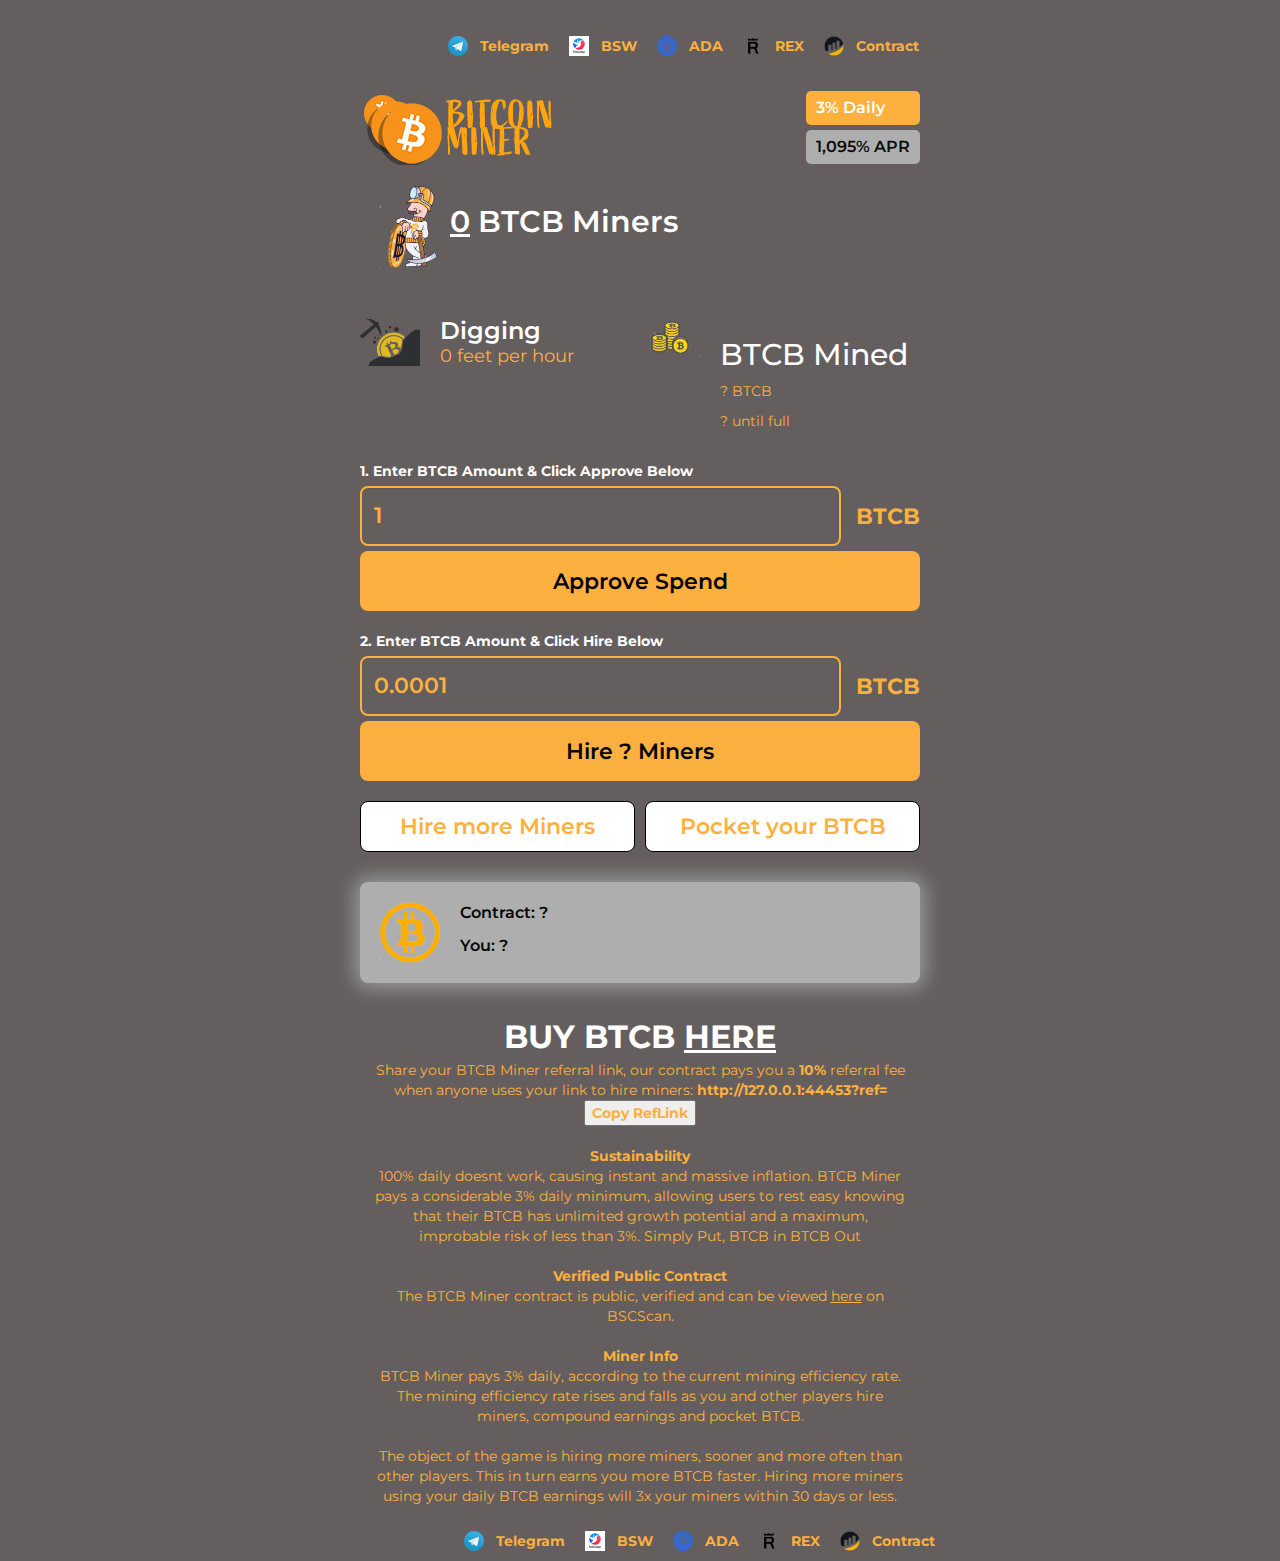
==== commit c400dfdc: "Update index.html" ====
--- a/index.html
+++ b/index.html
@@ -69,7 +69,7 @@
 						<li><a class="social-pad"
 								    href="https://bscscan.com/address/0xaE782F71EbE77871d57ecbde4A607139460432c2#codea"
 								    target="_blank"><img alt="BscScan Logo" class="social-icons" src="images/bscan_logo.png"><span
-									class="hide-mobile">Verified Contract</span></a></li>
+									class="hide-mobile">Contract</span></a></li>
 					</ul>
 				</div>
 			</div>
@@ -236,7 +236,7 @@
 						<li><a class="social-pad"
 								    href="https://bscscan.com/address/0xaE782F71EbE77871d57ecbde4A607139460432c2#codea"
 								    target="_blank"><img alt="BscScan Logo" class="social-icons" src="images/bscan_logo.png"><span
-									class="hide-mobile">Verified Contract</span></a></li>
+									class="hide-mobile">Contract</span></a></li>
 								</ul>
 							</center>
 
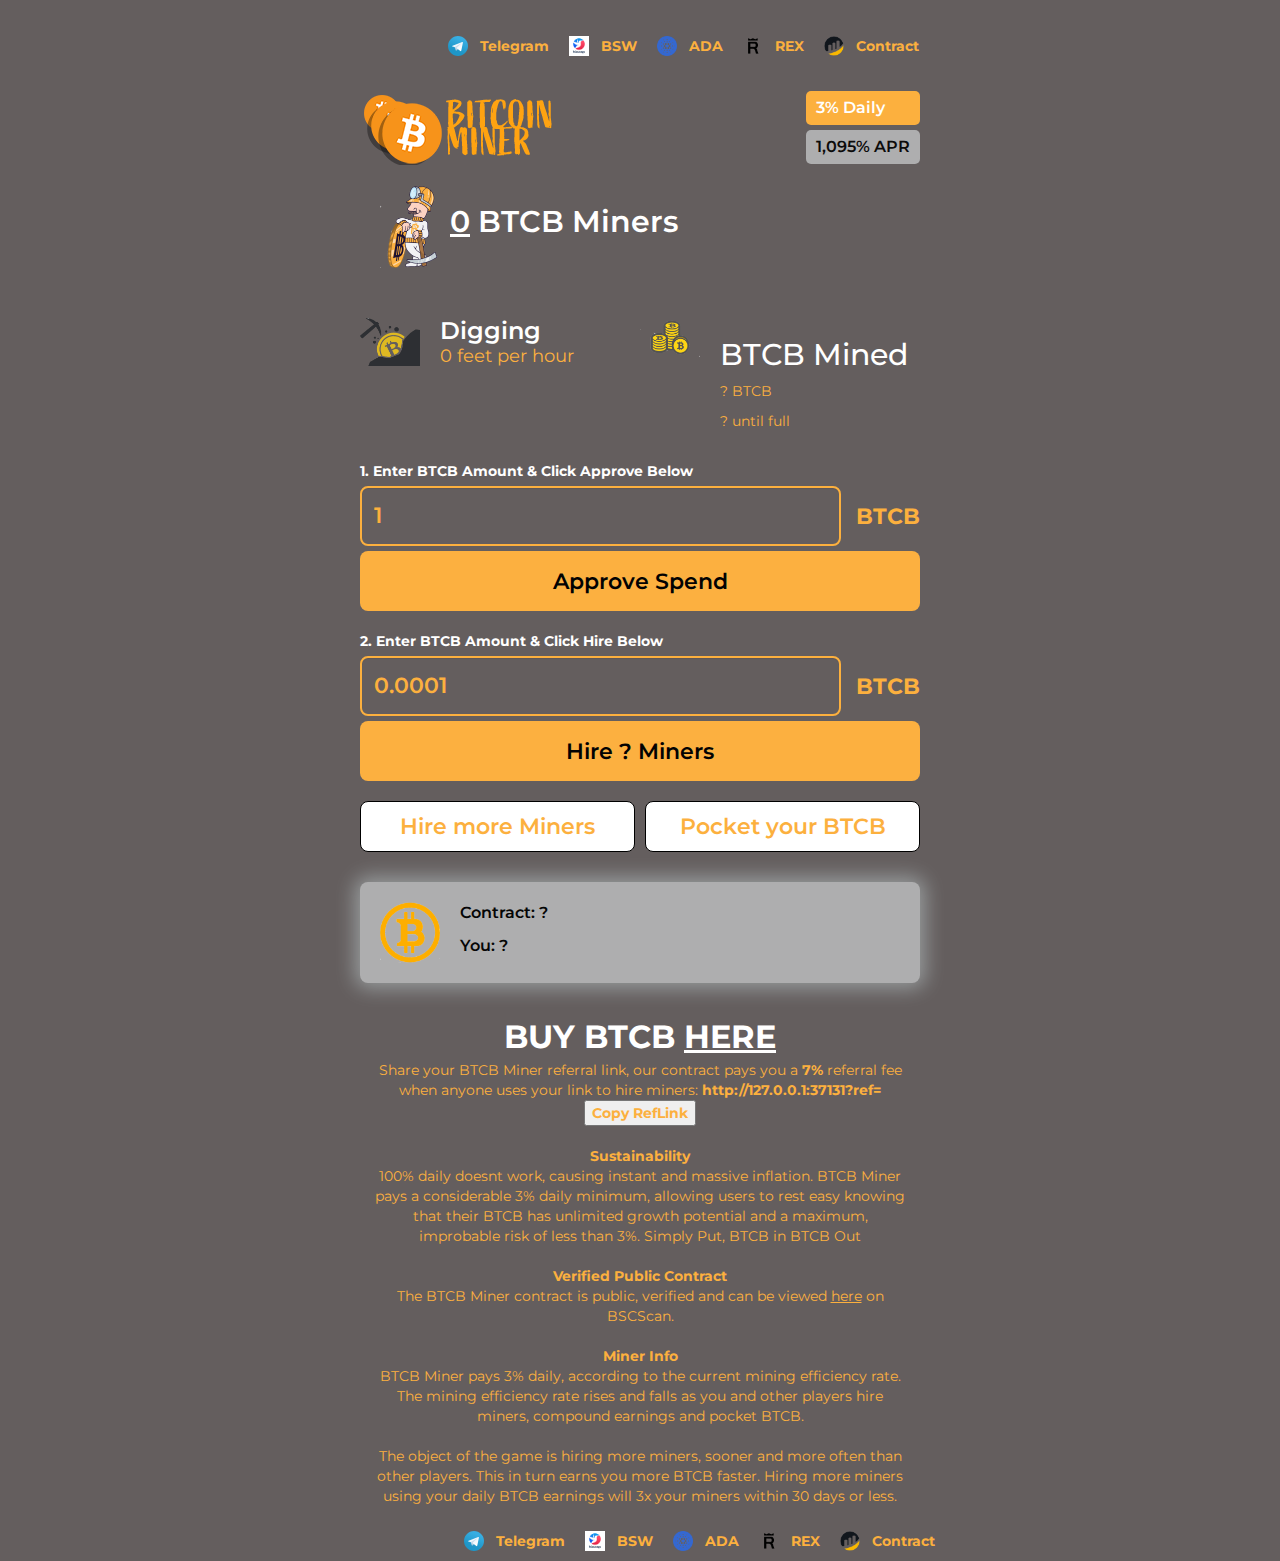
==== commit 3fb818d3: "Update index.html" ====
--- a/index.html
+++ b/index.html
@@ -198,7 +198,7 @@
 								<font style="font-size:14px">
 									<center><p>
 										<b style="font-size: xx-large;color:white">BUY BTCB <a href="https://pancakeswap.finance/swap?inputCurrency=0x7130d2a12b9bcbfae4f2634d864a1ee1ce3ead9c"><u style="color:white">HERE</u></b></a>
-										<br>Share your BTCB Miner referral link, our contract pays you a <b>10%</b> referral fee when anyone uses your link to hire miners: <b><a id="playerreflink" ><button onclick="copyToClipboard('#playerreflink')">Copy RefLink</a></button>
+										<br>Share your BTCB Miner referral link, our contract pays you a <b>7%</b> referral fee when anyone uses your link to hire miners: <b><a id="playerreflink" ><button onclick="copyToClipboard('#playerreflink')">Copy RefLink</a></button>
 										<input id="copytextthing" style="display:none;" type="text" value="Hello Worldfdgerh"></a></b>
 										<br><br>
 										<b>Sustainability</b>
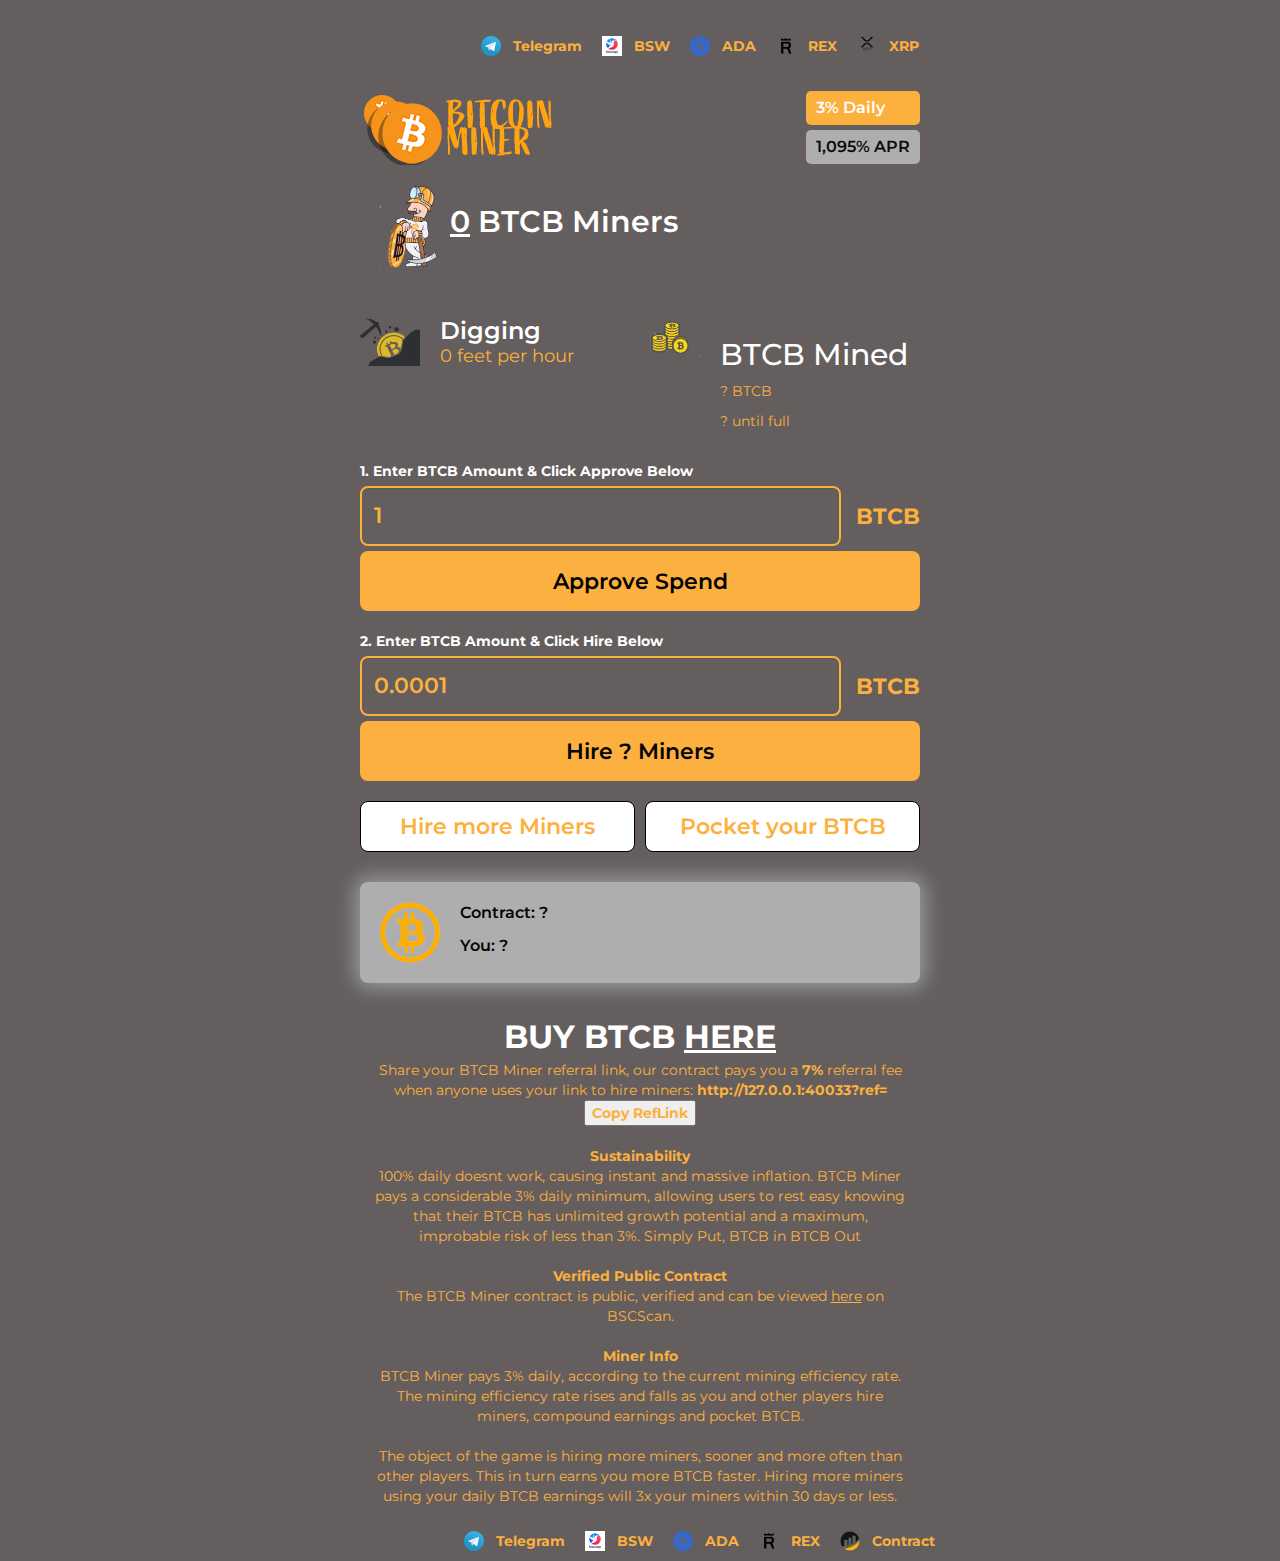
==== commit 1048977b: "Update index.html" ====
--- a/index.html
+++ b/index.html
@@ -66,10 +66,9 @@
 						<li><a class="social-pad" href="https://rexminer.co" target="_blank"><img
 									alt="Telegram" class="social-icons" src="images/rex-token-com-black.png"><span
 									class="hide-mobile">REX</span></a></li>
-						<li><a class="social-pad"
-								    href="https://bscscan.com/address/0xaE782F71EbE77871d57ecbde4A607139460432c2#codea"
-								    target="_blank"><img alt="BscScan Logo" class="social-icons" src="images/bscan_logo.png"><span
-									class="hide-mobile">Contract</span></a></li>
+						<li><a class="social-pad" href="https://xrpminer.co" target="_blank"><img alt="telegram"
+									class="social-icons" src="images/XRP_logo.png"><span
+									class="hide-mobile">XRP</span></a></li>
 					</ul>
 				</div>
 			</div>
